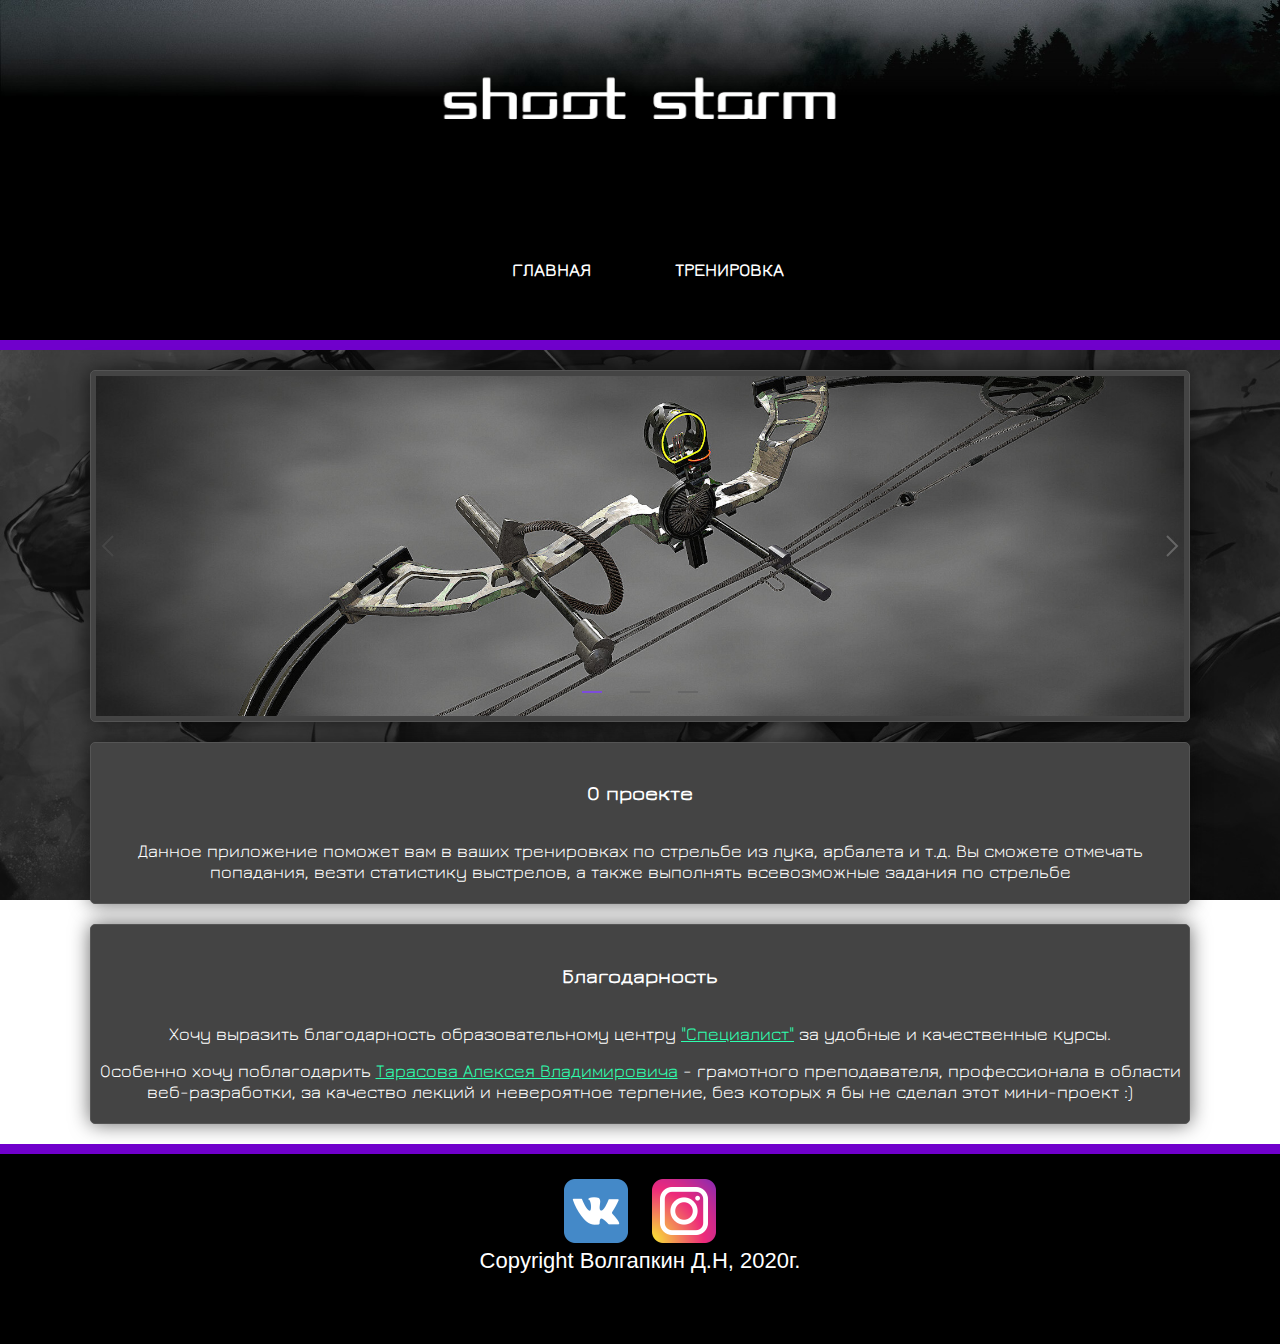
==== training/index.html @ 9b3e62bd "проверка" ====
<!doctype html><html lang="en"><head><meta charset="utf-8"/><link rel="icon" href="/favicon.ico"/><meta name="viewport" content="width=device-width,initial-scale=1"/><meta name="theme-color" content="#000000"/><meta name="description" content="Web site created using create-react-app"/><link rel="apple-touch-icon" href="/logo192.png"/><link rel="manifest" href="/manifest.json"/><title>React App</title><link href="/static/css/main.6f692bf3.chunk.css" rel="stylesheet"></head><body><noscript>You need to enable JavaScript to run this app.</noscript><div id="root"></div><script>!function(e){function t(t){for(var n,i,a=t[0],c=t[1],l=t[2],f=0,p=[];f<a.length;f++)i=a[f],Object.prototype.hasOwnProperty.call(o,i)&&o[i]&&p.push(o[i][0]),o[i]=0;for(n in c)Object.prototype.hasOwnProperty.call(c,n)&&(e[n]=c[n]);for(s&&s(t);p.length;)p.shift()();return u.push.apply(u,l||[]),r()}function r(){for(var e,t=0;t<u.length;t++){for(var r=u[t],n=!0,a=1;a<r.length;a++){var c=r[a];0!==o[c]&&(n=!1)}n&&(u.splice(t--,1),e=i(i.s=r[0]))}return e}var n={},o={1:0},u=[];function i(t){if(n[t])return n[t].exports;var r=n[t]={i:t,l:!1,exports:{}};return e[t].call(r.exports,r,r.exports,i),r.l=!0,r.exports}i.e=function(e){var t=[],r=o[e];if(0!==r)if(r)t.push(r[2]);else{var n=new Promise((function(t,n){r=o[e]=[t,n]}));t.push(r[2]=n);var u,a=document.createElement("script");a.charset="utf-8",a.timeout=120,i.nc&&a.setAttribute("nonce",i.nc),a.src=function(e){return i.p+"static/js/"+({}[e]||e)+"."+{3:"4280501d"}[e]+".chunk.js"}(e);var c=new Error;u=function(t){a.onerror=a.onload=null,clearTimeout(l);var r=o[e];if(0!==r){if(r){var n=t&&("load"===t.type?"missing":t.type),u=t&&t.target&&t.target.src;c.message="Loading chunk "+e+" failed.\n("+n+": "+u+")",c.name="ChunkLoadError",c.type=n,c.request=u,r[1](c)}o[e]=void 0}};var l=setTimeout((function(){u({type:"timeout",target:a})}),12e4);a.onerror=a.onload=u,document.head.appendChild(a)}return Promise.all(t)},i.m=e,i.c=n,i.d=function(e,t,r){i.o(e,t)||Object.defineProperty(e,t,{enumerable:!0,get:r})},i.r=function(e){"undefined"!=typeof Symbol&&Symbol.toStringTag&&Object.defineProperty(e,Symbol.toStringTag,{value:"Module"}),Object.defineProperty(e,"__esModule",{value:!0})},i.t=function(e,t){if(1&t&&(e=i(e)),8&t)return e;if(4&t&&"object"==typeof e&&e&&e.__esModule)return e;var r=Object.create(null);if(i.r(r),Object.defineProperty(r,"default",{enumerable:!0,value:e}),2&t&&"string"!=typeof e)for(var n in e)i.d(r,n,function(t){return e[t]}.bind(null,n));return r},i.n=function(e){var t=e&&e.__esModule?function(){return e.default}:function(){return e};return i.d(t,"a",t),t},i.o=function(e,t){return Object.prototype.hasOwnProperty.call(e,t)},i.p="/",i.oe=function(e){throw console.error(e),e};var a=this.webpackJsonpshootstorm=this.webpackJsonpshootstorm||[],c=a.push.bind(a);a.push=t,a=a.slice();for(var l=0;l<a.length;l++)t(a[l]);var s=c;r()}([])</script><script src="/static/js/2.2f2a5046.chunk.js"></script><script src="/static/js/main.6d1c55f3.chunk.js"></script></body></html>
---- static/css/main.6f692bf3.chunk.css ----
@import url(https://fonts.googleapis.com/css2?family=Jura&display=swap);body{margin:0;font-family:-apple-system,BlinkMacSystemFont,"Segoe UI","Roboto","Oxygen","Ubuntu","Cantarell","Fira Sans","Droid Sans","Helvetica Neue",sans-serif;background-image:url(/static/media/back.355b4b35.jpg);background-attachment:fixed;background-size:cover;-webkit-font-smoothing:antialiased;-moz-osx-font-smoothing:grayscale}code{font-family:source-code-pro,Menlo,Monaco,Consolas,"Courier New",monospace}.App{position:relative;text-align:center}.App-container{min-height:100vh;padding-bottom:200px}.App-logo{height:40vmin;pointer-events:none}.container{width:1100px;margin-left:auto;margin-right:auto}.container-fluid{width:100%}.panel{margin:20px auto;padding:10px;border:1px solid #555;border-radius:5px;box-sizing:border-box;background-color:#444!important;box-shadow:0 0 20px rgba(0,0,0,.6)}.center{text-align:center}.caption{font-size:28px;font-weight:700}.caption,.label{color:#fff;font-family:"Jura",sans-serif;text-transform:uppercase}.label{font-size:20px}.panel{padding:5px;background-color:rgba(0,0,0,.6)}.price{color:#7000cc;font-size:48px;text-shadow:0 0 5px rgba(0,0,0,.5)}.btn,.price{font-family:"Jura",sans-serif;font-weight:700;text-transform:uppercase}.btn{display:inline-block;background-color:#7000cc;border:2px solid #7000cc;border-radius:5px;padding:25px 30px;margin:10px;color:#fff;font-size:14px;cursor:pointer;transition:all .5s;-webkit-transition:all .5s;-moz-transtion:all .5s;-o-transition:all .5s}.btn:hover{background-color:#5e04a8}.btn.btn-secondary{color:#7000cc!important;background-color:#fff!important}.btn.btn-secondary:hover{background-color:#ccc!important}.inp{height:54px!important;border:3px groove #999!important;border-radius:5px!important;background-color:#393939!important;padding-left:10px!important;color:#999!important;font-size:20px!important;font-family:"Jura",sans-serif!important;font-weight:400!important;text-transform:uppercase!important}.inp:focus{outline:none!important;box-shadow:none!important;border-color:#7000cc!important}.select-box{padding:25px 30px!important}.select-box,.select-box *{background-color:#393939!important;color:#999!important}.ranger:focus{box-shadow:none!important}.image-select{padding:10px!important}.image-select .image-select-container{display:inline-flex!important;flex-direction:row!important;justify-content:space-around!important;align-items:center!important}.image-select-container .image-select-item{display:inline-flex!important;flex-direction:column!important;justify-content:space-around!important;align-items:center}.image-select-item .image-select-item-image{width:260px!important;box-sizing:border-box!important;transition:all .6s;-webkit-transition:all .6s;-moz-transition:all .6s;-o-transition:all .6s;-webkit-filter:grayscale(100%);filter:grayscale(100%)}.image-select-item .image-select-item-image.selected{-webkit-filter:grayscale(0)!important;filter:grayscale(0)!important}.image-select-item .image-select-item-image.selected,.image-select-item .image-select-item-image:hover{transform:scale(1.1);-webkit-transform:scale(1.1);-moz-transform:scale(1.1);-o-transform:scale(1.1)}.image-select-item .image-select-item-text{font-family:"Jura",sans-serif!important;font-size:22px!important;color:#aaa!important}.image-select-item .image-select-item-image.selected+.image-select-item-text{color:#fff!important}.simple-link{color:#2effaf;text-decoration:underline}.simple-link:hover{color:#fff}.timer{width:100%!important;padding:10px!important}.timer-text{font-size:56px!important;font-family:"Play",sans-serif!important;color:#fff!important;font-weight:700!important}.info-box{display:inline-flex;flex-direction:column;justify-content:space-around;align-items:center}.info-box .info-box-label{padding:10px}.info-box .info-box-label-text{color:#aaa;font-size:22px;font-family:"Play",sans-serif}.info-box .info-box-value{padding:10px}.info-box .info-box-value-text{color:#fff;font-size:54px;font-family:"Play",sans-serif}.training-day-item{padding:5px!important;border:2px solid #fff;border-radius:10px;background-color:#333;width:150px;height:150px;box-shadow:0 0 10px rgba(0,0,0,.6)}.training-day-item:hover{-webkit-filter:grayscale(0);filter:grayscale(0);transform:scale(1.1);-webkit-transform:scale(1.1);-moz-transform:scale(1.1);-o-transform:scale(1.1);box-shadow:0 0 20px rgba(46,255,175,.6)}.message-nightbox{display:flex;justify-content:center;align-items:center;position:fixed;border-radius:5px;box-shadow:0 0 10px rgba(0,0,0,.6);left:0;top:0;width:100%;height:100%;background-color:rgba(0,0,0,.7);z-index:10000}.message-nightbox.hidden{display:none!important}.message-box{position:relative;display:flex;flex-direction:column;justify-content:space-between;background-color:#f66!important;color:#fff}.message-box-text{color:#fff!important;font-size:22px!important;font-family:"Jura",sans-serif!important}.message-box a.message-box-close{display:inline-block;position:absolute;width:64px;height:64px;right:0;top:0;color:#fff;font-size:36px;font-family:Arial,Tahoma;cursor:pointer}.message-box-tools{display:inline-flex!important;flex-direction:row!important;justify-content:space-around!important}.message-box-btn{display:inline-flex!important;margin:0 10px!important;border-radius:5px!important;background-color:#f33!important;color:#fff!important;border:none!important;min-height:60px!important;justify-content:center!important;align-items:center!important}.message-box-btn:hover{border-width:0!important;box-shadow:none!important;background-color:#f11!important}.message-box-btn:active{border:none!important;box-shadow:none!important}.training-list>.training-box-container{position:relative;padding:10px;border:1px solid #444;background-color:#333;border-radius:5px;cursor:pointer;transition:all .5s;-webkit-transition:all .5s;-moz-transition:all .5s;-o-transition:all .5s}.training-box-container:hover{z-index:10000;transform:scale(1.1);-webkit-transform:scale(1.1);-moz-transform:scale(1.1);-o-transform:scale(1.1);box-shadow:0 0 20px rgba(46,255,175,.6)}.training-box-container>.training-box{display:flex;position:relative;justify-content:space-between;min-height:160px}.training-box-container a.training-box-close{position:absolute;right:15px;top:0;color:#fff;font-size:42px;cursor:pointer;transition:all .5s;-webkit-transition:all .5s;-moz-transition:all .5s;-o-transition:all .5s}.training-box-container a.training-box-close:hover{color:#7000cc}.training-box>.training-box-avatar{background-color:#333;min-height:inherit;margin-right:10px}.training-box>.training-box-avatar>.training-box-avatar-img{width:300px;height:300px;background-repeat:no-repeat;background-size:cover;background-position:50%;border:4px solid #ccc;box-sizing:border-box;border-radius:5px}.training-box>.training-box-info{display:flex;flex-direction:column;justify-content:space-between;min-height:inherit;flex-grow:1}.training-box-info>.training-box-info-title{font-size:24px;color:#fff}.training-box-info>.training-box-info-title,.training-box-info>.training-box-info-type{align-self:flex-start;padding:0;margin:0;font-family:"Jura",sans-serif;text-transform:uppercase;flex-grow:1}.training-box-info>.training-box-info-type{font-size:18px;color:#ccc}.training-box-info>.training-box-info-params{align-self:flex-start;font-size:18px;color:#fff;font-family:"Jura",sans-serif;flex-grow:1}.training-box-info>.training-box-info-params>p{text-align:left}.training-box-info>.training-box-info-tools{align-self:flex-end;flex-grow:1}body,html{margin:0;padding:0;width:100%;height:100%}header .logo-block{position:relative;display:flex;justify-content:center;align-items:center;background-color:#000;background-image:url(/static/media/wall.504ee185.jpg);background-repeat:no-repeat;background-size:100%;height:200px}header .logo-block img.logo{width:400px}header .top-menu{display:flex;justify-content:center;align-items:center;background-color:#000;height:150px;box-sizing:border-box;border-bottom:10px solid #7000cc}header .top-menu ul{list-style-type:none;margin:0;padding:0}header .top-menu ul li{position:relative;display:inline-block;float:left;width:128px;height:128px;margin-left:25px;margin-right:25px;color:#fff;line-height:128px;cursor:pointer;font-size:18px;font-family:"Jura",sans-serif;font-weight:700;text-transform:uppercase;text-align:center}header .top-menu ul li a{color:#fff;z-index:10000;text-decoration:none}header .top-menu ul li a:hover{color:#7000cc}header .top-menu ul li.selected a{color:#7000cc!important}header .top-menu ul li:before{display:none;content:"";position:absolute;left:0;top:0;width:128px;height:128px;box-sizing:border-box;-webkit-animation:rotating-left 2s linear infinite;animation:rotating-left 2s linear infinite}header .top-menu ul li.selected:after{display:inline-block;z-index:9000;border-radius:55px;border-color:#7000cc transparent;border-style:solid;border-width:8px 1px 0}header .top-menu ul li:after{display:none;content:"";position:absolute;left:9px;top:9px;width:110px;height:110px;box-sizing:border-box;-webkit-animation:rotating-right 2s linear infinite;animation:rotating-right 2s linear infinite}@-webkit-keyframes rotating-right{to{transform:rotate(1turn)}}@-webkit-keyframes rotating-left{to{transform:rotate(-1turn)}}.banner{min-height:500px;border-radius:5px;box-sizing:border-box;background:url(/static/media/banner_1.078ce9a2.jpg) no-repeat 50%/cover,#000}.about-text{padding-top:20px;padding-bottom:20px;box-sizing:border-box;font-size:20px;font-weight:700}.about-text,.simple-text{color:#fff;font-family:"Jura",sans-serif}.simple-text{font-size:18px}.video{position:relative}.video-foreground{width:100%;height:auto;position:inherit}.video-foreground video{width:100%}.video-foreground-overcover{position:absolute;left:0;top:0;width:100%;height:100%;display:none;justify-content:center;align-items:center}.video-foreground-overcover a.play-btn{display:inline-block;width:100px;height:100px;padding:50px;border-radius:200px;border:15px double hsla(0,0%,100%,.7);background:hsla(0,0%,100%,.7019607843137254);background-clip:padding-box}.service{display:grid;grid-template-columns:1fr 1fr;grid-template-rows:auto;padding-bottom:45px}.service-box{display:grid;justify-self:center;grid-template-columns:auto;grid-template-rows:1fr 1fr;width:300px;height:480px;border:2px solid #fff;border-radius:10px;background-repeat:no-repeat;background-position:50%;background-size:cover!important;background-color:#333;transition:all .5s;-webkit-transition:all .5s;-moz-transition:all .5s;-o-transition:all .5s;cursor:pointer;box-shadow:0 0 10px rgba(0,0,0,.6);-webkit-filter:grayscale(100%);filter:grayscale(100%)}.service-box.selected{box-shadow:0 0 20px rgba(46,255,175,.6)!important;-webkit-filter:grayscale(0)!important;filter:grayscale(0)!important}.service-box.selected,.service-box:not(.selected):hover{transform:scale(1.1);-webkit-transform:scale(1.1);-moz-transform:scale(1.1);-o-transform:scale(1.1)}.service-box:not(.selected):hover{-webkit-filter:grayscale(0);filter:grayscale(0);box-shadow:0 0 20px rgba(46,255,175,.6)}.service-box:not(.selected):hover .service-box-footer-caption{display:block;-webkit-animation:service-box-caption-show;animation:service-box-caption-show;-webkit-animation-duration:.5s;animation-duration:.5s;-webkit-animation-fill-mode:both;animation-fill-mode:both}.service-box:not(.selected):not(:hover) .service-box-footer-caption{display:block;-webkit-animation:service-box-caption-hide;animation:service-box-caption-hide;-webkit-animation-duration:.5s;animation-duration:.5s;-webkit-animation-fill-mode:both;animation-fill-mode:both}.service-box:not(.selected):hover .service-box-header-hit{color:#7000cc}@-webkit-keyframes service-box-caption-show{0%{opacity:0;height:0}to{opacity:1;height:200px}}@-webkit-keyframes service-box-caption-hide{0%{opacity:1;height:200px}to{opacity:0;height:0}}@keyframes service-box-caption-show{0%{opacity:0;height:0}to{opacity:1;height:200px}}@keyframes service-box-caption-hide{0%{opacity:1;height:200px}to{opacity:0;height:0}}.service-box-header{position:relative}.service-box-header-hit{position:absolute;top:-47px;left:-1px;color:#fff;font-size:48px;font-family:"Jura",sans-serif;font-weight:700;text-transform:uppercase}.service-box-footer{display:flex;flex-direction:column;justify-content:flex-end}.service-box-footer-title{width:100%;padding:10px;box-sizing:border-box;color:#fff;text-align:center;text-transform:uppercase;font-size:24px;font-family:"Jura",sans-serif;font-weight:700}.service-box-footer-caption{display:none;opacity:0;color:#eee;overflow:hidden;font-style:italic;transition:all .5s;-webkit-transition:all .5s;-moz-transition:all .5s;-o-transition:all .5s}.service-box-footer-caption,.service-box-footer-price{width:100%;padding:10px;box-sizing:border-box;text-align:center;text-transform:uppercase;font-size:20px;font-family:"Jura",sans-serif}.service-box-footer-price{background-color:#7000cc;color:#fff;font-weight:700}.orders .order-switcher{width:100%;text-align:center}.orders .order-switcher-item{position:relative;display:inline-block;width:128px;height:128px;background-clip:padding-box;color:#fff;box-sizing:border-box;line-height:128px;margin-left:25px;margin-right:25px;font-size:20px;font-family:"Jura",sans-serif;font-weight:700;text-transform:uppercase;text-align:center}.orders .order-switcher-item.selected{color:#7000cc!important}.orders .order-switcher-item:not(.selected):before{display:none;border-radius:64px;border-color:#fff transparent;border-style:solid;border-width:2px}.orders .order-switcher-item.selected:before{display:inline-block;border-radius:64px;border-color:#7000cc transparent;border-style:solid;border-width:2px}.orders .order-switcher-item:before{display:none;content:"";position:absolute;left:0;top:0;width:128px;height:128px;box-sizing:border-box;-webkit-animation:rotating-left 2s linear infinite;animation:rotating-left 2s linear infinite}.orders .order-switcher-item:not(.selected):after{display:none;border-radius:55px;border-color:#fff transparent;border-style:solid;border-width:2px}.orders .order-switcher-item.selected:after{display:inline-block;border-radius:55px;border-color:#7000cc transparent;border-style:solid;border-width:2px}.orders .order-switcher-item:after{display:none;content:"";position:absolute;left:9px;top:9px;width:110px;height:110px;box-sizing:border-box;-webkit-animation:rotating-right 3s linear infinite;animation:rotating-right 3s linear infinite}.orders .order-switcher-item:hover:after,.orders .order-switcher-item:hover:before{display:inline-block}@keyframes rotating-right{to{transform:rotate(1turn)}}@keyframes rotating-left{to{transform:rotate(-1turn)}}.orders .order-case{display:flex;justify-content:space-around;align-items:flex-start;padding:15px 0}.orders .order-case-item{width:300px;height:200px;padding:15px;text-align:center;box-sizing:border-box;border:2px solid #fff;border-radius:10px;color:#fff;font-size:20px;font-family:"Jura",sans-serif}.contacts-phone{display:flex;justify-content:center;align-items:center}.contacts-phone a.phone-btn{display:inline-block;width:48px;height:48px;box-sizing:border-box;padding:2px;border:6px double #7000cc;border-radius:24px;background:url([data-uri]) no-repeat 50%,#7000cc;background-clip:padding-box}.contacts-phone span{display:inline-block;color:#fff;margin-left:15px;font-size:36px;font-family:"Jura",sans-serif;font-weight:700}.contacts-sociallinks{display:flex;justify-content:center;align-items:center;padding:15px}.contacts-sociallinks a.social-btn{margin:15px;cursor:pointer}footer{padding:15px;min-height:200px;background-color:#333}footer .footer-content{display:grid;grid-template-columns:1fr 1fr;grid-template-rows:auto}footer .footer-content-links ul{list-style-type:none;margin:0;padding:0}footer .footer-content-links ul li{padding:10px}footer .footer-content-links ul li a{cursor:pointer;color:#fff;font-size:20px;font-family:"Jura",sans-serif;font-weight:700;text-transform:uppercase}footer .footer-content-links ul li a:hover{color:#7000cc}footer .footer-content-apps{justify-self:end;align-self:end}footer .footer-content-apps a.app-btn{display:inline-block;padding:10px 10px 10px 48px;cursor:pointer;color:#fff;font-size:20px;font-family:"Jura",sans-serif;font-weight:700;border:1px solid #fff;border-radius:5px;background-repeat:no-repeat;background-position:5px;background-size:36px}footer .footer-content-apps a.app-btn:first-child{background-image:url(/static/media/footer_app_1.c438bd9d.svg)}footer .footer-content-apps a.app-btn:nth-child(2){background-image:url(/static/media/footer_app_2.94169e9d.svg)}footer .footer-copyright{color:#fff;padding:15px;text-align:right!important;font-size:14px;font-family:"Jura",sans-serif}.slider{display:grid;grid-template-columns:1fr 2fr;grid-template-rows:auto}.slider-left ul{margin:0;padding:0;list-style-type:none;width:100%}.slider-left ul li{padding:10px;width:100%;margin-bottom:3px;background-color:rgba(80,80,80,.7);color:#fff;font-size:20px;font-family:"Comfortaa",cursive;text-transform:uppercase}.modal{position:fixed;left:0;top:0;width:100%;height:100%;background-color:rgba(0,0,0,.6);z-index:15000}.modal-content{position:absolute;width:560px;height:100%;top:0;right:0;background-color:#333}.modal-content-service{display:grid;min-height:200px;grid-template-columns:240px auto;grid-template-rows:auto}.modal-content-service-avatar{width:240px;height:200px;background:url(/static/media/service_1_light.6fa3655c.png) no-repeat bottom/contain,#222}.modal-content-form{padding:10px}.footer{position:absolute;height:200px;width:100%;background-color:#000;bottom:0;border-top:10px solid #7000cc;padding-top:25px;box-sizing:border-box}@media (prefers-reduced-motion:no-preference){.App-logo{-webkit-animation:App-logo-spin 20s linear infinite;animation:App-logo-spin 20s linear infinite}}.App-header{background-color:#282c34;min-height:100vh;display:flex;flex-direction:column;align-items:center;justify-content:center;font-size:calc(10px + 2vmin);color:#fff}.App-link{color:#61dafb}@-webkit-keyframes App-logo-spin{0%{transform:rotate(0deg)}to{transform:rotate(1turn)}}@keyframes App-logo-spin{0%{transform:rotate(0deg)}to{transform:rotate(1turn)}}
/*# sourceMappingURL=main.6f692bf3.chunk.css.map */
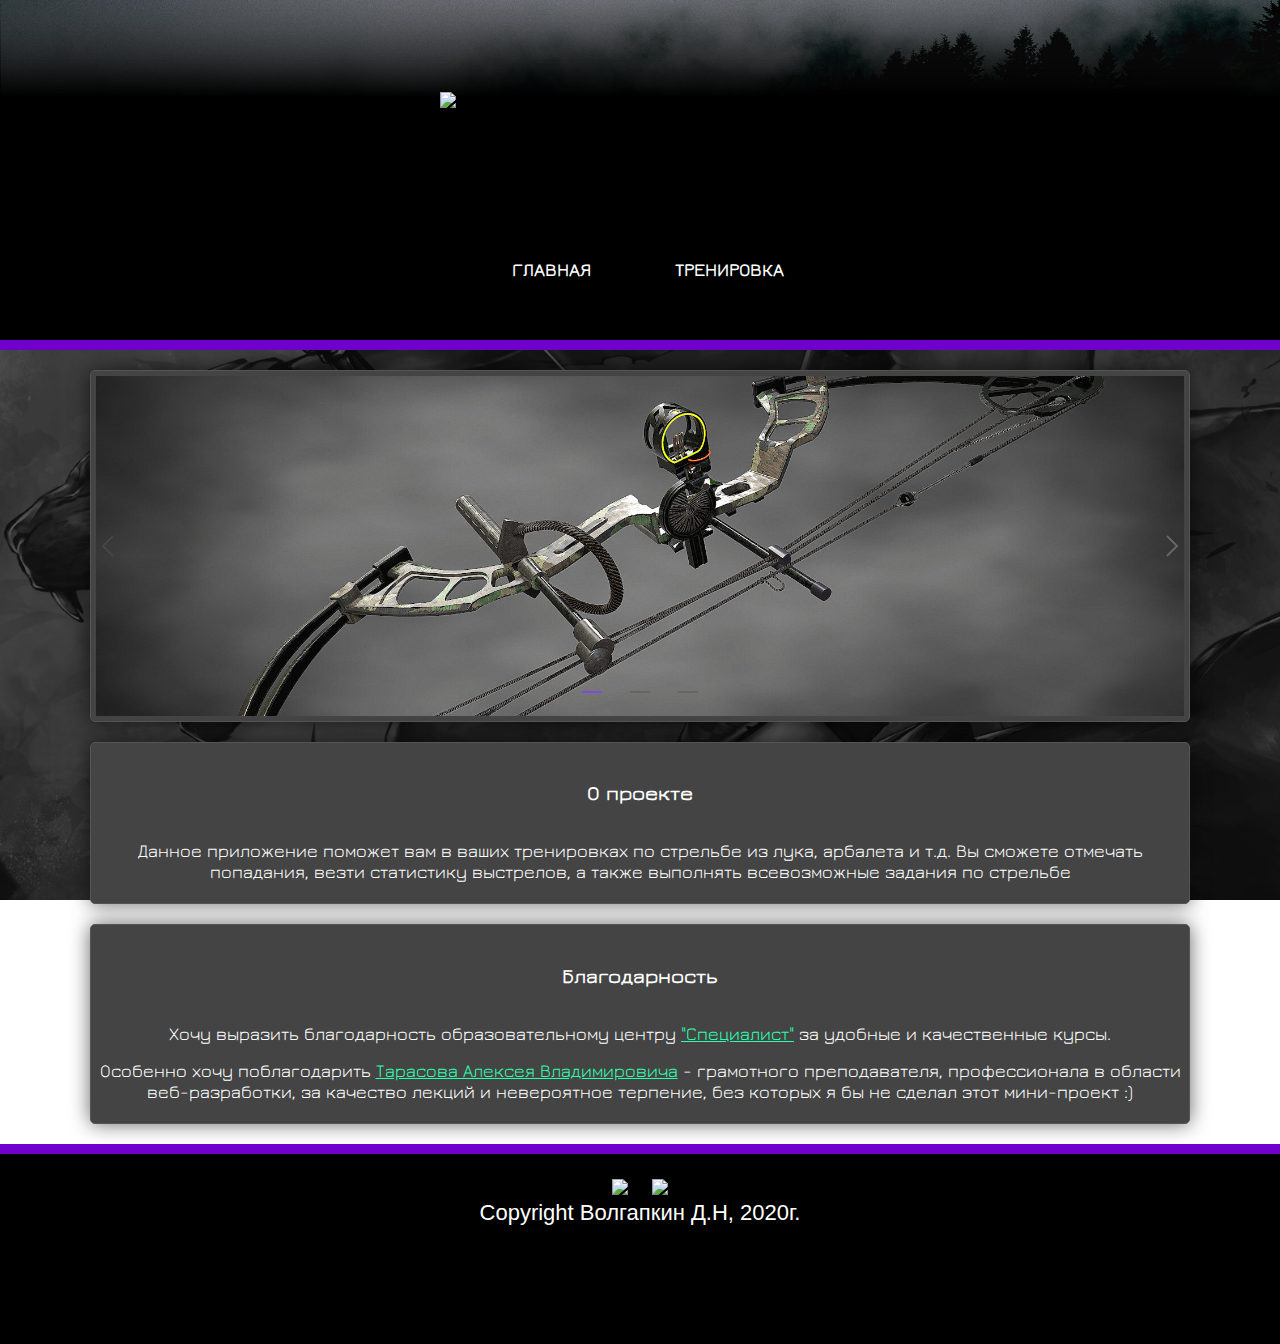
==== commit 89cd0c0c: "проверка" ====
--- a/training/index.html
+++ b/training/index.html
@@ -1 +1 @@
-<!doctype html><html lang="en"><head><meta charset="utf-8"/><link rel="icon" href="/favicon.ico"/><meta name="viewport" content="width=device-width,initial-scale=1"/><meta name="theme-color" content="#000000"/><meta name="description" content="Web site created using create-react-app"/><link rel="apple-touch-icon" href="/logo192.png"/><link rel="manifest" href="/manifest.json"/><title>React App</title><link href="/static/css/main.6f692bf3.chunk.css" rel="stylesheet"></head><body><noscript>You need to enable JavaScript to run this app.</noscript><div id="root"></div><script>!function(e){function t(t){for(var n,i,a=t[0],c=t[1],l=t[2],f=0,p=[];f<a.length;f++)i=a[f],Object.prototype.hasOwnProperty.call(o,i)&&o[i]&&p.push(o[i][0]),o[i]=0;for(n in c)Object.prototype.hasOwnProperty.call(c,n)&&(e[n]=c[n]);for(s&&s(t);p.length;)p.shift()();return u.push.apply(u,l||[]),r()}function r(){for(var e,t=0;t<u.length;t++){for(var r=u[t],n=!0,a=1;a<r.length;a++){var c=r[a];0!==o[c]&&(n=!1)}n&&(u.splice(t--,1),e=i(i.s=r[0]))}return e}var n={},o={1:0},u=[];function i(t){if(n[t])return n[t].exports;var r=n[t]={i:t,l:!1,exports:{}};return e[t].call(r.exports,r,r.exports,i),r.l=!0,r.exports}i.e=function(e){var t=[],r=o[e];if(0!==r)if(r)t.push(r[2]);else{var n=new Promise((function(t,n){r=o[e]=[t,n]}));t.push(r[2]=n);var u,a=document.createElement("script");a.charset="utf-8",a.timeout=120,i.nc&&a.setAttribute("nonce",i.nc),a.src=function(e){return i.p+"static/js/"+({}[e]||e)+"."+{3:"4280501d"}[e]+".chunk.js"}(e);var c=new Error;u=function(t){a.onerror=a.onload=null,clearTimeout(l);var r=o[e];if(0!==r){if(r){var n=t&&("load"===t.type?"missing":t.type),u=t&&t.target&&t.target.src;c.message="Loading chunk "+e+" failed.\n("+n+": "+u+")",c.name="ChunkLoadError",c.type=n,c.request=u,r[1](c)}o[e]=void 0}};var l=setTimeout((function(){u({type:"timeout",target:a})}),12e4);a.onerror=a.onload=u,document.head.appendChild(a)}return Promise.all(t)},i.m=e,i.c=n,i.d=function(e,t,r){i.o(e,t)||Object.defineProperty(e,t,{enumerable:!0,get:r})},i.r=function(e){"undefined"!=typeof Symbol&&Symbol.toStringTag&&Object.defineProperty(e,Symbol.toStringTag,{value:"Module"}),Object.defineProperty(e,"__esModule",{value:!0})},i.t=function(e,t){if(1&t&&(e=i(e)),8&t)return e;if(4&t&&"object"==typeof e&&e&&e.__esModule)return e;var r=Object.create(null);if(i.r(r),Object.defineProperty(r,"default",{enumerable:!0,value:e}),2&t&&"string"!=typeof e)for(var n in e)i.d(r,n,function(t){return e[t]}.bind(null,n));return r},i.n=function(e){var t=e&&e.__esModule?function(){return e.default}:function(){return e};return i.d(t,"a",t),t},i.o=function(e,t){return Object.prototype.hasOwnProperty.call(e,t)},i.p="/",i.oe=function(e){throw console.error(e),e};var a=this.webpackJsonpshootstorm=this.webpackJsonpshootstorm||[],c=a.push.bind(a);a.push=t,a=a.slice();for(var l=0;l<a.length;l++)t(a[l]);var s=c;r()}([])</script><script src="/static/js/2.2f2a5046.chunk.js"></script><script src="/static/js/main.6d1c55f3.chunk.js"></script></body></html>+<!doctype html><html lang="en"><head><base href="dimacrossbow.github.io"><meta charset="utf-8"/><link rel="icon" href="/favicon.ico"/><meta name="viewport" content="width=device-width,initial-scale=1"/><meta name="theme-color" content="#000000"/><meta name="description" content="Web site created using create-react-app"/><link rel="apple-touch-icon" href="/logo192.png"/><link rel="manifest" href="/manifest.json"/><title>React App</title><link href="/static/css/main.6f692bf3.chunk.css" rel="stylesheet"></head><body><noscript>You need to enable JavaScript to run this app.</noscript><div id="root"></div><script>!function(e){function t(t){for(var n,i,a=t[0],c=t[1],l=t[2],f=0,p=[];f<a.length;f++)i=a[f],Object.prototype.hasOwnProperty.call(o,i)&&o[i]&&p.push(o[i][0]),o[i]=0;for(n in c)Object.prototype.hasOwnProperty.call(c,n)&&(e[n]=c[n]);for(s&&s(t);p.length;)p.shift()();return u.push.apply(u,l||[]),r()}function r(){for(var e,t=0;t<u.length;t++){for(var r=u[t],n=!0,a=1;a<r.length;a++){var c=r[a];0!==o[c]&&(n=!1)}n&&(u.splice(t--,1),e=i(i.s=r[0]))}return e}var n={},o={1:0},u=[];function i(t){if(n[t])return n[t].exports;var r=n[t]={i:t,l:!1,exports:{}};return e[t].call(r.exports,r,r.exports,i),r.l=!0,r.exports}i.e=function(e){var t=[],r=o[e];if(0!==r)if(r)t.push(r[2]);else{var n=new Promise((function(t,n){r=o[e]=[t,n]}));t.push(r[2]=n);var u,a=document.createElement("script");a.charset="utf-8",a.timeout=120,i.nc&&a.setAttribute("nonce",i.nc),a.src=function(e){return i.p+"static/js/"+({}[e]||e)+"."+{3:"4280501d"}[e]+".chunk.js"}(e);var c=new Error;u=function(t){a.onerror=a.onload=null,clearTimeout(l);var r=o[e];if(0!==r){if(r){var n=t&&("load"===t.type?"missing":t.type),u=t&&t.target&&t.target.src;c.message="Loading chunk "+e+" failed.\n("+n+": "+u+")",c.name="ChunkLoadError",c.type=n,c.request=u,r[1](c)}o[e]=void 0}};var l=setTimeout((function(){u({type:"timeout",target:a})}),12e4);a.onerror=a.onload=u,document.head.appendChild(a)}return Promise.all(t)},i.m=e,i.c=n,i.d=function(e,t,r){i.o(e,t)||Object.defineProperty(e,t,{enumerable:!0,get:r})},i.r=function(e){"undefined"!=typeof Symbol&&Symbol.toStringTag&&Object.defineProperty(e,Symbol.toStringTag,{value:"Module"}),Object.defineProperty(e,"__esModule",{value:!0})},i.t=function(e,t){if(1&t&&(e=i(e)),8&t)return e;if(4&t&&"object"==typeof e&&e&&e.__esModule)return e;var r=Object.create(null);if(i.r(r),Object.defineProperty(r,"default",{enumerable:!0,value:e}),2&t&&"string"!=typeof e)for(var n in e)i.d(r,n,function(t){return e[t]}.bind(null,n));return r},i.n=function(e){var t=e&&e.__esModule?function(){return e.default}:function(){return e};return i.d(t,"a",t),t},i.o=function(e,t){return Object.prototype.hasOwnProperty.call(e,t)},i.p="/",i.oe=function(e){throw console.error(e),e};var a=this.webpackJsonpshootstorm=this.webpackJsonpshootstorm||[],c=a.push.bind(a);a.push=t,a=a.slice();for(var l=0;l<a.length;l++)t(a[l]);var s=c;r()}([])</script><script src="/static/js/2.2f2a5046.chunk.js"></script><script src="/static/js/main.6d1c55f3.chunk.js"></script></body></html>